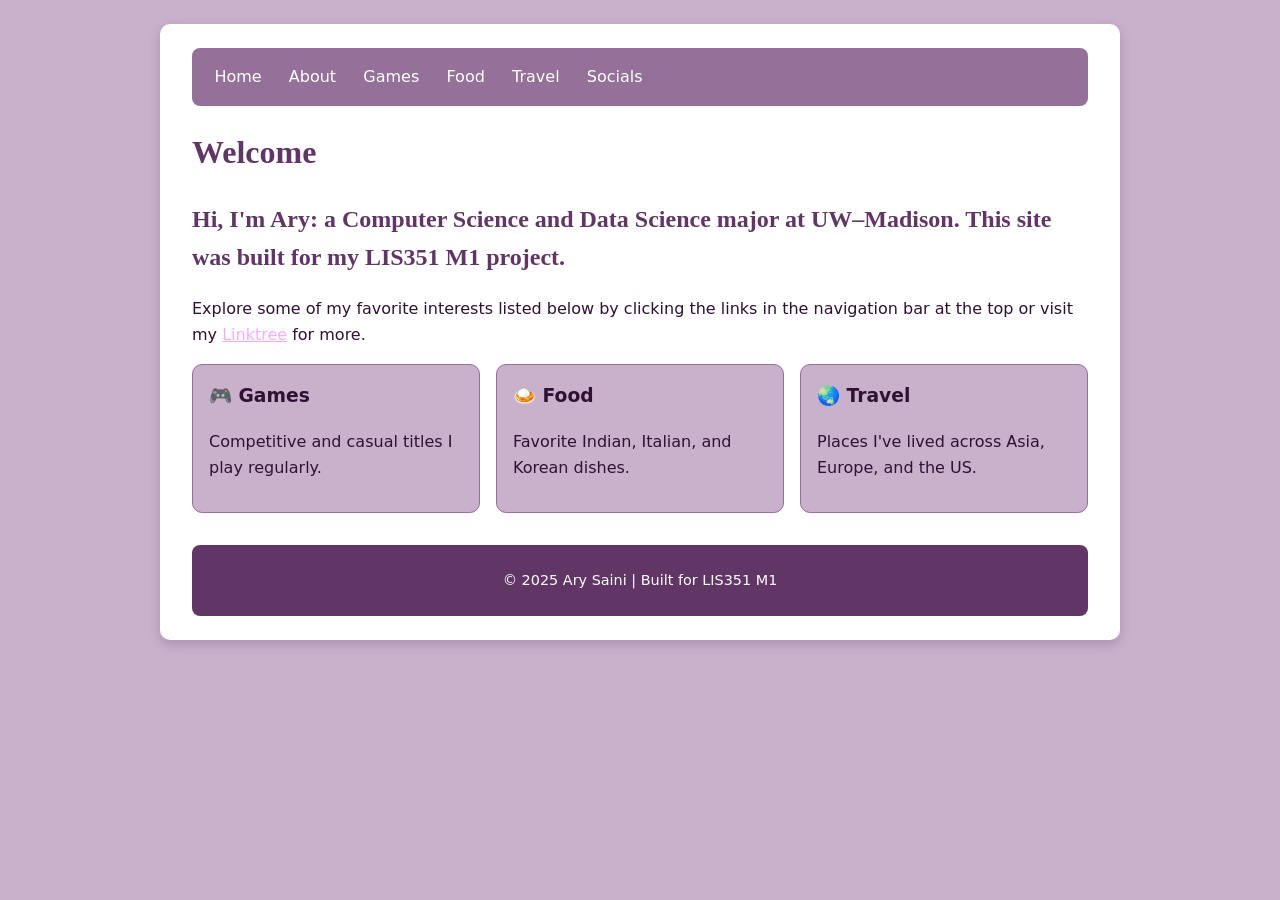
==== index.html @ 093d13b8 "Uploading inital to git" ====
<!doctype html><html lang="en"><head>
<meta charset="utf-8"><meta name="viewport" content="width=device-width,initial-scale=1">
<title>Home - Ary's Site</title><link rel="stylesheet" href="styles.css"></head>
<body><main><nav>
        <a href="index.html">Home</a>
        <a href="about/about.html">About</a>
        <a href="games/games.html">Games</a>
        <a href="food/food.html">Food</a>
        <a href="travel/travel.html">Travel</a>
        <a href="about/socials/socials.html">Socials</a>
</nav>
<h1>Welcome</h1>
<h2>Hi, I'm Ary: a Computer Science and Data Science major at UW–Madison. This site was built for my LIS351 M1 project.</h2>
<p>Explore some of my favorite interests listed below by clicking the links in the navigation bar at the top or visit my <a href="https://linktr.ee/arysaini" target="_blank">Linktree</a> for more.</p>
<div class="grid">
  <div class="card"><h3>🎮 Games</h3><p>Competitive and casual titles I play regularly.</p></div>
  <div class="card"><h3>🍛 Food</h3><p>Favorite Indian, Italian, and Korean dishes.</p></div>
  <div class="card"><h3>🌏 Travel</h3><p>Places I've lived across Asia, Europe, and the US.</p></div>
</div>
<footer><p>© 2025 Ary Saini | Built for LIS351 M1</p></footer></main></body></html>
---- styles.css ----
:root{
  --bg:#C9B1CC;--subtle:#957099;--accent:#F7ABFF;--heading:#613666;--ink:#301133;--card:#FFF;
}
*{box-sizing:border-box}
body{
  margin:0;padding:1.5rem;background:var(--bg);color:var(--ink);
  font-family:system-ui,-apple-system,Segoe UI,Roboto,Arial,sans-serif;line-height:1.6;
}
h1,h2{color:var(--heading);font-family:Georgia,'Times New Roman',serif}
main{
  max-width:960px;margin:0 auto;background:var(--card);padding:1.5rem 2rem;border-radius:10px;
  box-shadow:0 4px 12px rgba(48,17,51,.2);
}
nav{
  background:var(--subtle);padding:.6rem .8rem;border-radius:8px;
  display:flex;flex-wrap:wrap;gap:.5rem;margin-bottom:1rem;
}
nav a{
  color:#fff;text-decoration:none;padding:.4rem .6rem;border-radius:6px;transition:.2s;
}
nav a:hover{background:var(--accent);color:var(--ink)}
a{color:var(--accent)}
img.responsive{max-width:100%;height:auto;border-radius:8px}
.grid{display:grid;grid-template-columns:repeat(auto-fit,minmax(260px,1fr));gap:1rem}
.card{
  background:var(--bg);border-radius:10px;padding:1rem;color:var(--ink);
  border:1px solid var(--subtle);
}
.card h3{margin-top:0}
footer{
  margin-top:2rem;background:var(--heading);color:#fff;text-align:center;
  padding:.6rem;border-radius:8px;font-size:.9rem;
}

/* added to improve visibility of "learn more" links inside cards in site */
.card a {
  display: inline-block;
  margin-top: 0.6rem;
  padding: 0.4rem 0.8rem;
  background: var(--accent);
  color: var(--ink);
  font-weight: 600;
  border-radius: 6px;
  text-decoration: none;
  transition: background 0.2s ease, color 0.2s ease;
}
.card a:hover {
  background: var(--heading);
  color: #fff;
}
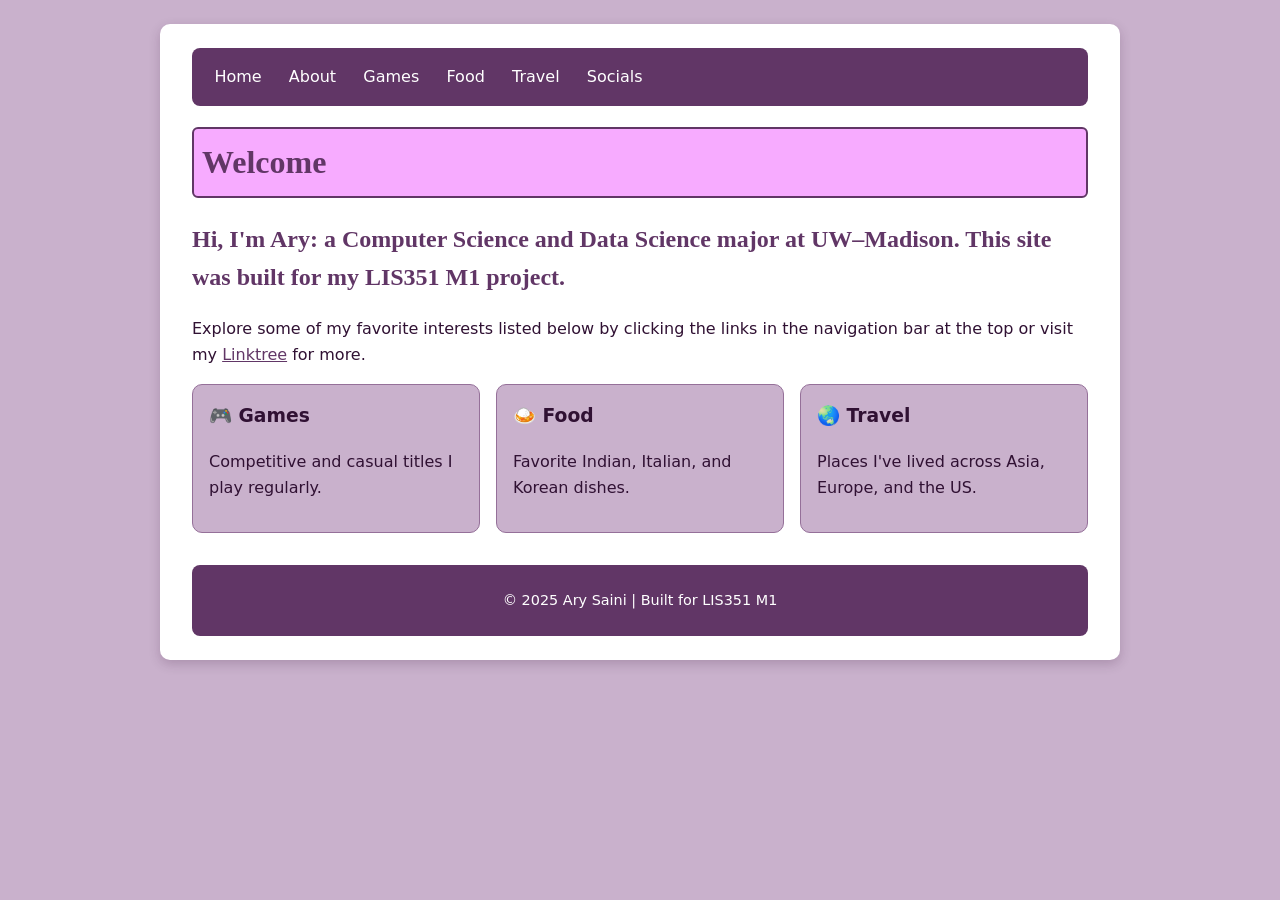
==== commit f24329b5: "final: added description list, made sure there are 4 distinct styling changes" ====
--- a/index.html
+++ b/index.html
@@ -9,7 +9,9 @@
         <a href="travel/travel.html">Travel</a>
         <a href="about/socials/socials.html">Socials</a>
 </nav>
-<h1>Welcome</h1>
+<h1 style="background-color: #F7ABFF; border: 2px solid #613666; padding: 8px; border-radius: 6px;">
+Welcome
+</h1>
 <h2>Hi, I'm Ary: a Computer Science and Data Science major at UW–Madison. This site was built for my LIS351 M1 project.</h2>
 <p>Explore some of my favorite interests listed below by clicking the links in the navigation bar at the top or visit my <a href="https://linktr.ee/arysaini" target="_blank">Linktree</a> for more.</p>
 <div class="grid">
--- a/styles.css
+++ b/styles.css
@@ -1,5 +1,5 @@
 :root{
-  --bg:#C9B1CC;--subtle:#957099;--accent:#F7ABFF;--heading:#613666;--ink:#301133;--card:#FFF;
+  --bg:#C9B1CC;--subtle:#957099;--accent:#613666;--heading:#613666;--ink:#301133;--card:#FFF;
 }
 *{box-sizing:border-box}
 body{
@@ -12,7 +12,7 @@
   box-shadow:0 4px 12px rgba(48,17,51,.2);
 }
 nav{
-  background:var(--subtle);padding:.6rem .8rem;border-radius:8px;
+  background:var(--heading);padding:.6rem .8rem;border-radius:8px;
   display:flex;flex-wrap:wrap;gap:.5rem;margin-bottom:1rem;
 }
 nav a{
@@ -47,4 +47,4 @@
 .card a:hover {
   background: var(--heading);
   color: #fff;
-}+}
